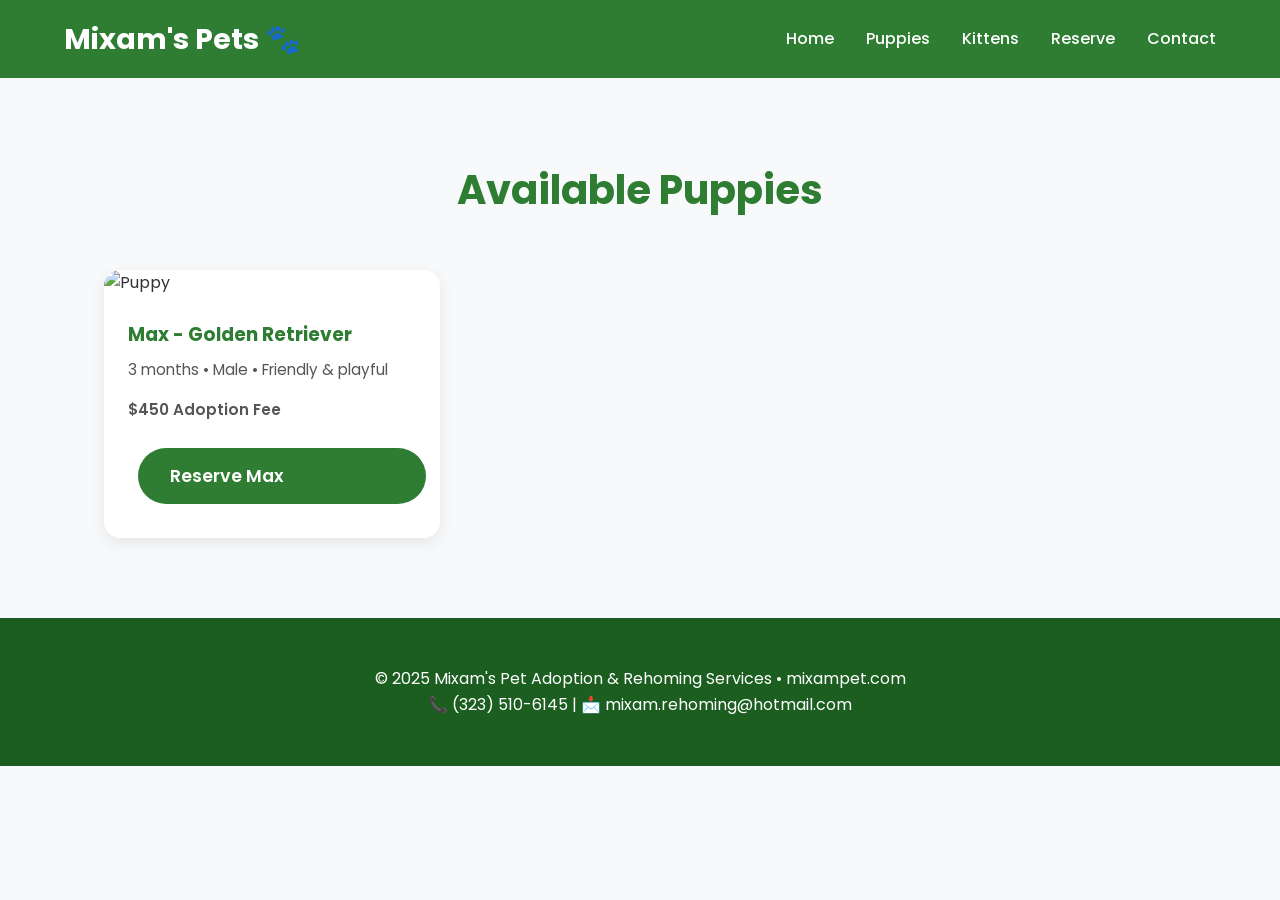
==== puppies.html @ f4472457 "Create puppies.html" ====
<!DOCTYPE html>
<html lang="en">
<head>
  <meta charset="UTF-8" />
  <meta name="viewport" content="width=device-width, initial-scale=1.0"/>
  <title>Puppies - Mixam's Pets</title>
  <link rel="stylesheet" href="style.css"/>
  <link href="https://fonts.googleapis.com/css2?family=Poppins:wght@400;500;600;700&display=swap" rel="stylesheet"/>
</head>
<body>
  <header>
    <nav>
      <div class="logo">Mixam's Pets 🐾</div>
      <ul class="nav-links">
        <li><a href="index.html">Home</a></li>
        <li><a href="puppies.html">Puppies</a></li>
        <li><a href="kittens.html">Kittens</a></li>
        <li><a href="reservation.html">Reserve</a></li>
        <li><a href="contact.html">Contact</a></li>
      </ul>
    </nav>
  </header>

  <section>
    <h2>Available Puppies</h2>
    <div class="card-grid">
      <!-- Add more cards as needed -->
      <div class="card">
        <img src="https://source.unsplash.com/random/300x220/?golden-retriever" alt="Puppy">
        <div class="card-content">
          <h3>Max - Golden Retriever</h3>
          <p>3 months • Male • Friendly & playful</p>
          <p class="price">$450 Adoption Fee</p>
          <a href="reservation.html" class="btn btn-primary" style="width:100%; margin-top:10px;">Reserve Max</a>
        </div>
      </div>
    </div>
  </section>

  <footer>
    <p>&copy; 2025 Mixam's Pet Adoption & Rehoming Services • mixampet.com</p>
    <p>📞 (323) 510-6145 | 📩 mixam.rehoming@hotmail.com</p>
  </footer>
</body>
</html>
---- style.css ----
* {
  margin: 0;
  padding: 0;
  box-sizing: border-box;
}

body {
  font-family: 'Poppins', sans-serif;
  line-height: 1.6;
  color: #333;
  background: #f8f9fa;
}

header {
  background: #2e7d32;
  color: white;
  padding: 1rem 5%;
  position: sticky;
  top: 0;
  z-index: 100;
}

nav {
  display: flex;
  justify-content: space-between;
  align-items: center;
  max-width: 1200px;
  margin: 0 auto;
}

.logo {
  font-size: 1.8rem;
  font-weight: 700;
}

.nav-links {
  display: flex;
  gap: 2rem;
  list-style: none;
}

.nav-links a {
  color: white;
  text-decoration: none;
  font-weight: 500;
}

.hero {
  background: linear-gradient(rgba(0,0,0,0.45), rgba(0,0,0,0.45)), url('https://source.unsplash.com/random/1600x900/?cute-puppy') center/cover no-repeat;
  color: white;
  text-align: center;
  padding: 140px 20px;
}

.hero h1 {
  font-size: 3rem;
  margin-bottom: 1rem;
}

.hero p {
  font-size: 1.3rem;
  max-width: 700px;
  margin: 0 auto 2rem;
}

.btn {
  padding: 14px 32px;
  border: none;
  border-radius: 50px;
  font-size: 1.1rem;
  font-weight: 600;
  cursor: pointer;
  text-decoration: none;
  display: inline-block;
  margin: 10px;
}

.btn-primary {
  background: #2e7d32;
  color: white;
}

.btn-secondary {
  background: white;
  color: #2e7d32;
  border: 2px solid #2e7d32;
}

section {
  padding: 80px 5%;
  max-width: 1200px;
  margin: 0 auto;
}

h2 {
  text-align: center;
  font-size: 2.5rem;
  margin-bottom: 3rem;
  color: #2e7d32;
}

.card-grid {
  display: grid;
  grid-template-columns: repeat(auto-fill, minmax(300px, 1fr));
  gap: 2rem;
}

.card {
  background: white;
  border-radius: 16px;
  overflow: hidden;
  box-shadow: 0 5px 15px rgba(0,0,0,0.08);
  transition: all 0.3s;
}

.card:hover {
  transform: translateY(-10px);
  box-shadow: 0 15px 30px rgba(0,0,0,0.15);
}

.card img {
  width: 100%;
  height: 220px;
  object-fit: cover;
}

.card-content {
  padding: 1.5rem;
}

.card h3 {
  margin-bottom: 0.5rem;
  color: #2e7d32;
}

.card p {
  color: #555;
  font-size: 0.95rem;
  margin-bottom: 1rem;
}

.price {
  font-size: 1.4rem;
  font-weight: 600;
  color: #2e7d32;
}

footer {
  background: #1b5e20;
  color: white;
  text-align: center;
  padding: 3rem 5%;
}

footer a {
  color: #a5d6a7;
  text-decoration: none;
}

@media (max-width: 768px) {
  .nav-links { gap: 1rem; font-size: 0.95rem; }
  .hero h1 { font-size: 2.2rem; }
}
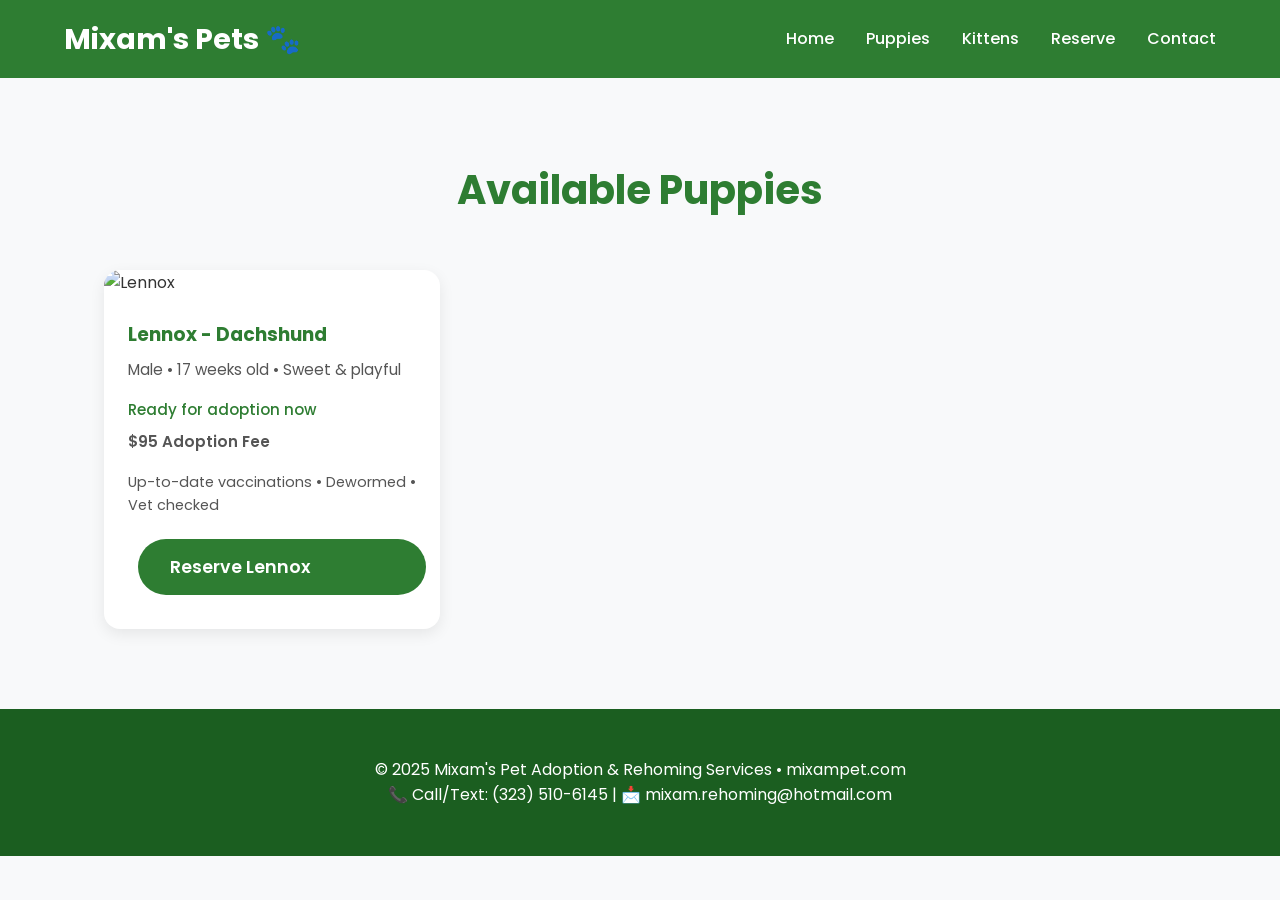
==== commit b0b91353: "Update puppies.html" ====
--- a/puppies.html
+++ b/puppies.html
@@ -24,22 +24,28 @@
   <section>
     <h2>Available Puppies</h2>
     <div class="card-grid">
-      <!-- Add more cards as needed -->
+
+      <!-- Lennox -->
       <div class="card">
-        <img src="https://source.unsplash.com/random/300x220/?golden-retriever" alt="Puppy">
+        <img src="https://source.unsplash.com/random/300x220/?dachshund" alt="Lennox">
         <div class="card-content">
-          <h3>Max - Golden Retriever</h3>
-          <p>3 months • Male • Friendly & playful</p>
-          <p class="price">$450 Adoption Fee</p>
-          <a href="reservation.html" class="btn btn-primary" style="width:100%; margin-top:10px;">Reserve Max</a>
+          <h3>Lennox - Dachshund</h3>
+          <p>Male • 17 weeks old • Sweet & playful</p>
+          <p style="margin: 8px 0; color:#2e7d32; font-weight:500;">Ready for adoption now</p>
+          <p class="price">$95 Adoption Fee</p>
+          <p style="font-size:0.9rem; color:#555; margin-bottom:12px;">
+            Up-to-date vaccinations • Dewormed • Vet checked
+          </p>
+          <a href="reservation.html" class="btn btn-primary" style="width:100%;">Reserve Lennox</a>
         </div>
       </div>
+
     </div>
   </section>
 
   <footer>
     <p>&copy; 2025 Mixam's Pet Adoption & Rehoming Services • mixampet.com</p>
-    <p>📞 (323) 510-6145 | 📩 mixam.rehoming@hotmail.com</p>
+    <p>📞 Call/Text: (323) 510-6145 | 📩 mixam.rehoming@hotmail.com</p>
   </footer>
 </body>
 </html>
